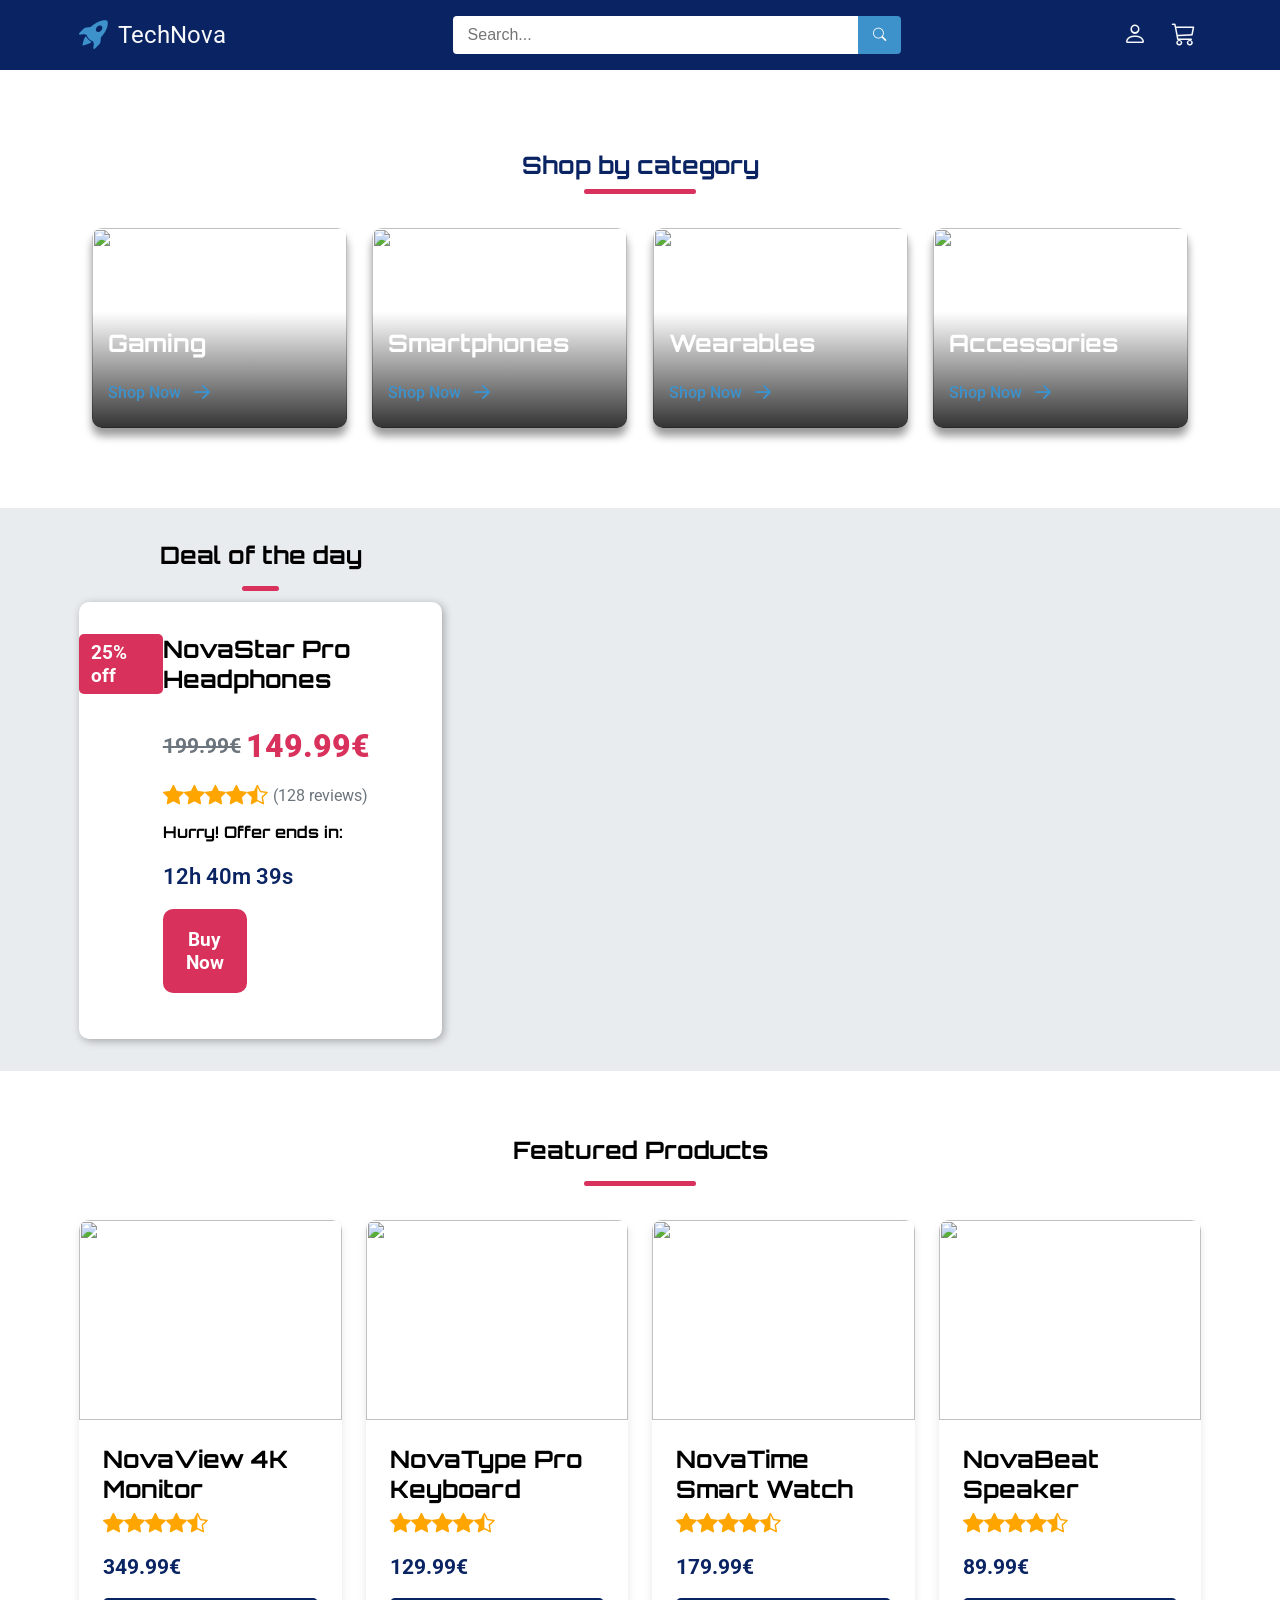
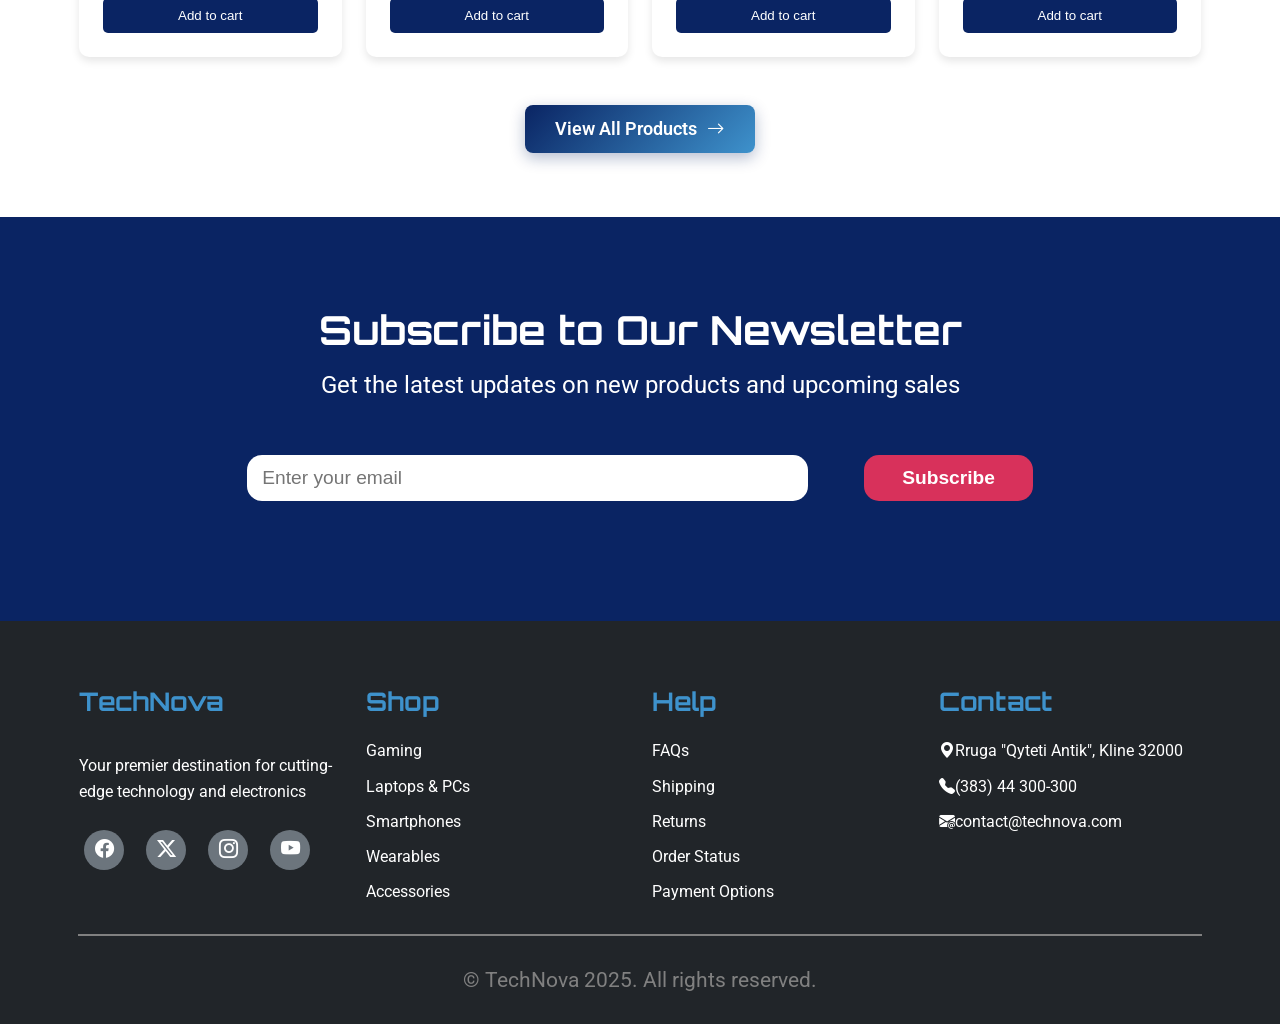
==== index.html @ 89b48792 "Login, signup and products page added" ====
<!DOCTYPE html>
<html lang="en">
<head>
    <meta charset="UTF-8">
    <meta name="viewport" content="width=device-width, initial-scale=1.0">
    <link rel="stylesheet" href="https://cdn.jsdelivr.net/npm/bootstrap-icons@1.13.1/font/bootstrap-icons.min.css">
    <link rel="preconnect" href="https://fonts.googleapis.com">
    <link rel="preconnect" href="https://fonts.gstatic.com" crossorigin>
    <link href="https://fonts.googleapis.com/css2?family=Roboto:ital,wght@0,100..900;1,100..900&display=swap" rel="stylesheet">
    <link href="https://fonts.googleapis.com/css2?family=Orbitron:wght@400..900&family=Roboto:ital,wght@0,100..900;1,100..900&display=swap" rel="stylesheet">
    <link rel="stylesheet" href="index.css">
    <link rel="stylesheet" href="responsive.css">
    <title>Tech Nova</title>
</head>
<body>
    <!--Nav Bar Code-->
        <div  class="navbar">
            <div class="container">
                <a href="index.html" class="logo">
                    <i class="bi bi-rocket-takeoff-fill"></i>
                    <span>TechNova</span>
                </a>
                <div class="searchbar">
                    <input type="search" name="search-bar" id="search" placeholder="Search...">
                    <button><i class="bi bi-search"></i></button>
                </div>
                <div class="btn1-2">
                    <a href="login.html"><i class="bi bi-person"></i></a>
                    <a href="checkout.html"><i class="bi bi-cart3"></i></a>
                </div>
            </div>
        </div>

    <!--Code for shopping categories-->
    <section id="shopping-categories" class="categories">
        <div class="container">
            <h1 class="scroll-fade-in">Shop by category</h1>
            <hr class="scroll-fade-in">
            <div class="cards">
                <div class="card scroll-fade-in">
                    <img src="https://cdn.autonomous.ai/production/ecm/250721/living-room-gaming-setup00001.webp" alt="">
                    <div class="card-info">
                        <h2>Gaming</h2>
                        <a href="#">
                            Shop Now
                            <i class="bi bi-arrow-right-short"></i>
                        </a>
                    </div>
                </div>
                    <div class="card scroll-fade-in">
                        <img src="https://platform.theverge.com/wp-content/uploads/sites/2/2025/09/257873_Phone_buying_guide__CVirginia3.jpg?quality=90&strip=all&crop=0,10.732984293194,100,78.534031413613" alt="">
                        <div class="card-info">
                            <h2>Smartphones</h2>
                            <a href="#">
                                Shop Now
                                <i class="bi bi-arrow-right-short"></i>
                            </a>
                        </div>
                </div>
                <div class="card scroll-fade-in">
                    <img src="https://cdn.mos.cms.futurecdn.net/FkGweMeB7hdPgaSFQdgsfj.jpg" alt="">
                    <div class="card-info">
                        <h2>Wearables</h2>
                        <a href="#">
                            Shop Now
                            <i class="bi bi-arrow-right-short"></i>
                        </a>
                    </div>
                </div>
                <div class="card scroll-fade-in">
                    <img src="https://akns-images.eonline.com/eol_images/Entire_Site/20231117/rs_1024x759-231217150828-Blue_Aura__11.jpg?fit=around%7C1024:759&output-quality=90&crop=1024:759;center,top" alt="">
                    <div class="card-info">          
                        <h2>Accessories</h2>
                        <a href="#">
                            Shop Now
                            <i class="bi bi-arrow-right-short"></i>
                        </a>
                    </div>
                </div>
            </div>
        </div>
    </section>

    <!--Deal of the day section-->
    <section id="DealOfTheDay" class="DealOfTheDay">
        <div class="container">
            <div class="deal-sec">
                <h1 class="scroll-fade-in">Deal of the day</h1>
                <hr class="scroll-fade-in">
                <div class="info-container scroll-scale">
                    <div class="image scroll-slide-left">
                        <img src="https://www.masterdynamic.com/cdn/shop/files/MG20W3-PDP_1350x1350_Hero_V1_94a2b05c-b2c7-40ce-8c38-782acb8311f0.png?v=1752702062&width=1350" alt="">
                        <span class="discount-tag">25% off</span>
                    </div>
                    <div class="text-holder scroll-slide-right">
                        <h1>NovaStar Pro Headphones</h1>
                        <div class="price">
                            <span class="original-price">199.99€</span>
                            <span class="discount-price">149.99€</span>
                        </div>
                        <div class="review">
                            <i class="bi bi-star-fill"></i>
                            <i class="bi bi-star-fill"></i>
                            <i class="bi bi-star-fill"></i>
                            <i class="bi bi-star-fill"></i>
                            <i class="bi bi-star-half"></i>
                            <span class="rating">(128 reviews)</span>
                        </div>
                        <div class="countdown">
                            <h4>Hurry! Offer ends in:</h4>
                            <div class="timer">
                                <span class="hours">12h</span>
                                <span class="minutes">40m</span>
                                <span class="seconds">39s</span>
                            </div>
                        </div>
                        <a href="#" class="btn">Buy Now</a>
                    </div>
                </div>
            </div>
        </div>
    </section>

    <!--Featured Products section-->
    <section id="FeaturedProductSection" class="featuredproductsection">
        <div class="container">
            <h1 class="section-title scroll-fade-in">Featured Products</h1>
            <hr class="scroll-fade-in">
            <div class="products">
                <!--Kodi per produktin 1-->
                <div class="product scroll-fade-in">
                    <div class="product-image">
                        <img src="https://www.lg.com/content/dam/channel/wcms/in/monitors/ultrafine/lg-com-pdp-kit_27us500_ultrafine_2024/gallery/27US500-W-dz.jpg/jcr:content/renditions/thum-1600x1062.jpeg"  alt="">
                        <div class="action-buttons">
                            <button class="wishlist">
                                <i class="bi bi-heart"></i>
                            </button>
                            <button class="view">
                                <i class="bi bi-eye"></i>   
                            </button>
                        </div>
                    </div>
                    <div class="product-info">
                        <h4>NovaView 4K Monitor</h4>
                        <div class="review">
                            <i class="bi bi-star-fill"></i>
                            <i class="bi bi-star-fill"></i>
                            <i class="bi bi-star-fill"></i>
                            <i class="bi bi-star-fill"></i>
                            <i class="bi bi-star-half"></i>
                        </div>
                        <span class="price">349.99€</span>
                        <button class="addtocart-btn">Add to cart</button>
                    </div>
                </div>

                <!--Kodi per produktin 2-->
                <div class="product scroll-fade-in">
                    <div class="product-image">
                        <img src="https://m.media-amazon.com/images/I/71ZRus2YNcL._AC_UF894,1000_QL80_.jpg" alt="">
                        <div class="action-buttons">
                            <button class="wishlist">
                                <i class="bi bi-heart"></i>
                            </button>
                            <button class="view">
                                <i class="bi bi-eye"></i>   
                            </button>
                        </div>
                    </div>
                    <div class="product-info">
                        <h4>NovaType Pro Keyboard</h4>
                        <div class="review">
                            <i class="bi bi-star-fill"></i>
                            <i class="bi bi-star-fill"></i>
                            <i class="bi bi-star-fill"></i>
                            <i class="bi bi-star-fill"></i>
                            <i class="bi bi-star-half"></i>
                        </div>
                        <span class="price">129.99€</span>
                        <button class="addtocart-btn">Add to cart</button>
                    </div>
                </div>
                <!--Kodi per produktin 3-->
                <div class="product scroll-fade-in">
                    <div class="product-image">
                        <img src="https://i5.walmartimages.com/seo/Garmin-Instinct-Solar-Smart-Watch-Graphite_d1db862b-d20d-4801-9194-a26abe871200.90b1de2938b1a783c3b9944783a9d631.png"  alt="">
                        <div class="action-buttons">
                            <button class="wishlist">
                                <i class="bi bi-heart"></i>
                            </button>
                            <button class="view">
                                <i class="bi bi-eye"></i>   
                            </button>
                        </div>
                    </div>
                    <div class="product-info">
                        <h4>NovaTime Smart Watch</h4>
                        <div class="review">
                            <i class="bi bi-star-fill"></i>
                            <i class="bi bi-star-fill"></i>
                            <i class="bi bi-star-fill"></i>
                            <i class="bi bi-star-fill"></i>
                            <i class="bi bi-star-half"></i>
                        </div>
                        <span class="price">179.99€</span>
                        <button class="addtocart-btn">Add to cart</button>
                    </div>
                </div>
                <!--Kodi per produktin 4-->
                <div class="product scroll-fade-in">
                    <div class="product-image">
                        <img src="https://images.thdstatic.com/productImages/4bc0b0b7-3a6e-44c7-b3d4-0033561c522d/svn/black-ilive-portable-audio-video-isb20b-64_600.jpg" alt="">
                        <div class="action-buttons">
                            <button class="wishlist">
                                <i class="bi bi-heart"></i>
                            </button>
                            <button class="view">
                                <i class="bi bi-eye"></i>   
                            </button>
                        </div>
                    </div>    
                    <div class="product-info">
                    <h4>NovaBeat Speaker</h4>
                        <div class="review">
                            <i class="bi bi-star-fill"></i>
                            <i class="bi bi-star-fill"></i>
                            <i class="bi bi-star-fill"></i>
                            <i class="bi bi-star-fill"></i>
                            <i class="bi bi-star-half"></i>
                        </div>
                        <span class="price">89.99€</span>
                        <button class="addtocart-btn">Add to cart</button>
                    </div>
                </div>
            </div>
            <div class="view-all-products">
                <a href="products.html" class="view-all-btn">
                    View All Products
                    <i class="bi bi-arrow-right"></i>
                </a>
            </div>
        </div>
    </section>

    <!--Newsletter section-->
    <section id="newsletter" class="newsletter">
        <div class="container">
            <div class="newsletter-content scroll-fade-in">
                <h2>Subscribe to Our Newsletter</h2>
                <p>
                    Get the latest updates on new products and upcoming sales
                </p>
                <form>
                    <input type="email" id="email"  class="email" placeholder="Enter your email">
                    <button class="btn" type="submit">
                        Subscribe
                    </button>
                </form>
            </div>
        </div>
    </section>

    <!--Footer section-->
    <section id="footer" class="footer">
        <div class="container">
            <div class="footer-content">
                    <div class="footer-column">
                        <h4 class="list-title">TechNova</h4>
                        <p>Your premier destination for cutting-edge technology and electronics</p>
                        <div class="icons">
                            <ul>
                                <li><a href="#"><i class="bi bi-facebook"></i></a></li>
                                <li><a href="#"><i class="bi bi-twitter-x"></i></a></li>
                                <li><a href="#"><i class="bi bi-instagram"></i></a></li>
                                <li><a href="#"><i class="bi bi-youtube"></i></a></li>
                            </ul>
                        </div>
                    </div>
                    <div class="footer-column">
                        <h4 class="list-title">Shop</h4>
                        <ul>
                            <li><a href="#">Gaming</a></li>
                            <li><a href="#">Laptops & PCs</a></li>
                            <li><a href="#">Smartphones</a></li>
                            <li><a href="#">Wearables</a></li>
                            <li><a href="#">Accessories</a></li>
                        </ul>
                    </div>
                    <div class="footer-column">
                        <h4 class="list-title">Help</h4>
                        <ul>
                            <li><a href="#">FAQs</a></li>
                            <li><a href="#">Shipping</a></li>
                            <li><a href="#">Returns</a></li>
                            <li><a href="#">Order Status</a></li>
                            <li><a href="#">Payment Options</a></li>
                        </ul>
                    </div>
                    <div class="footer-column">
                        <h4 class="list-title">Contact</h4>
                        <ul>
                            <li><i class="bi bi-geo-alt-fill"></i>Rruga "Qyteti Antik", Kline 32000</li>
                            <li><i class="bi bi-telephone-fill"></i>(383) 44 300-300</li>
                            <li><i class="bi bi-envelope-at-fill"></i>contact@technova.com</li>
                        </ul>
                    </div>
                </div>
            </div>
            <div class="footer-bottom">
                <div class="copyright">
                    &copy; TechNova 2025. All rights reserved.
                </div>
            </div>

    </section>
    <script>
        // Intersection Observer for scroll animations
        const observerOptions = {
            threshold: 0.1,
            rootMargin: '0px 0px -50px 0px'
        };

        const observer = new IntersectionObserver((entries) => {
            entries.forEach(entry => {
                if (entry.isIntersecting) {
                    entry.target.classList.add('visible');
                    // Unobserve after animation to improve performance
                    observer.unobserve(entry.target);
                }
            });
        }, observerOptions);

        // Observe all elements with scroll animation classes
        document.addEventListener('DOMContentLoaded', () => {
            const animatedElements = document.querySelectorAll(
                '.scroll-fade-in, .scroll-slide-left, .scroll-slide-right, .scroll-scale'
            );
            animatedElements.forEach(el => observer.observe(el));
        });
    </script>
</body>
</html>
---- index.css ----
:root{
    --primary-color:#0A2463;
    --secondary-color:#3E92CC;
    --light: #f8f9fa;
    --accent: #D8315B;
    --dark: #212529;
    --grey: #6C757D;
    --light-gray: #E9ECEF;
}

*{
    margin: 0px;
    padding: 0px;
    box-sizing: border-box;
}

body{
    font-family: 'Roboto', sans-serif;
}

a{
    text-decoration: none;
}

h1, h2, h3, h4, h5, h6{
    font-family: 'Orbitron', sans-serif;
    font-weight: 700;
    margin-bottom: 1rem;
}

.container{
    display: flex;
    width: 90%;
    max-width: 1200px;
    padding: 0 15px;
    margin: 0 auto;
}

.navbar{
    position: sticky;
    top: 0;
    z-index: 1000;
    flex-direction: row;
    padding: 1rem 0;
    background-color: var(--primary-color);
    color: var(--light);
}

.navbar .container{
    display: flex;
    justify-content: space-between;
    align-items: center;
}

/* Navbar without searchbar (for login/signup pages) */
.navbar .container:not(:has(.searchbar)),
.login-page .navbar .container {
    justify-content: space-between;
}

.navbar .logo{
    display: flex;
    flex-direction: row;
    align-items: center;
    margin-right: 10px;
    font-size: 1.5rem;
    text-decoration: none;
    color: inherit;
}

.navbar .logo:hover {
    opacity: 0.9;
}

.logo i{
    color: var(--secondary-color);
    font-size: 1.8rem;
    margin-right: 10px;
}


.searchbar{
    display: flex;
    width: 40%;
}

.searchbar input{
    width: 100%;
    padding: 10px 15px;
    border: none;
    border-radius: 4px 0 0 4px;
    font-size: 1rem;
}

.searchbar button{
    background-color: var(--secondary-color);
    color: white;
    border: none;
    border-radius: 0px 4px 4px 0px;
    padding: 0 15px;
    cursor: pointer;
}

.btn1-2{
    display: flex;
    align-items: center;
    gap: 15px;
}

.btn1-2 i{
    font-size: 1.5rem;
    padding: 5px;
    cursor: pointer;
    font-weight: 500;
    transition: color 0.5s ease;
}

.btn1-2 a {
    display: inline-flex;
    color: inherit;
    text-decoration: none;
}

.btn1-2 i:hover{
    color: var(--secondary-color);
}

.btn1-2 a:hover i {
    color: var(--secondary-color);
}

/*Shop by category section code*/

.categories{
    background-color: white;
    padding: 5rem 0;
}

.categories .container{
    display: flex;
    flex-direction: column;
    align-items: center;
}

.categories h1{
    color: var(--primary-color);
    margin-bottom: 0.8%;
}

hr{
    width: 10%;
    text-align: center;
    height: 5px;
    background-color: var(--accent);
    border: none;
    border-radius: 5px;
    margin-bottom: 3%;
}

.cards{
    display: flex;
    flex-direction: row;
    width: 100%;
    justify-content: space-around;
}

.cards .card{
    position: relative;
    display: flex;
    flex-direction: column;
    width: 25%;
    border-radius: 10px;
    overflow: hidden;
    box-shadow: 0px 8px 8px 0px rgba(0,0,0,0.4);
    margin: 0 0.8rem;
}

.card img{
    width: 100%;
    height: 200px;
    object-fit: cover;
    display: block;
}

.card-info{
    position: absolute;
    bottom: 0;
    left: 0;
    right: 0;
    color: white;
    padding: 1rem;
    background: linear-gradient(to top, rgba(0,0,0, 0.8), transparent);
}

.card-info a {
    color: var(--secondary-color);
    font-weight: 500;
    display: flex;
    align-items: center;
}

.card-info a i{
    margin-left: 5px;
    font-size: 2rem;
    transition: transform 0.3s ease;
}

.card:hover{
    transform: translateY(-5px);
    transition:  0.3s ease;
}

.card:hover .card-info a i{
    transform: translateX(5px);
}

/* Deal of the day section */

.DealOfTheDay{
    background-color: var(--light-gray);
    padding: 2rem 0;
}

.deal-sec{
    display: flex;
    flex-direction: column;
    align-items: center;
}

.info-container{
    display: flex;
    background-color: white;
    width: 100%;
    justify-content: space-around;
    padding: 2rem 0;
    border-radius: 10px;
    box-shadow: 2px 2px 8px 0px rgba(0,0,0,0.3);
}

.info-container .image{
    position: relative;
    width: 30%;
}

.info-container .image img{
    width: 100%;
}

.discount-tag{
    position: absolute;
    top: 0;
    right: 0;
    background-color: var(--accent);
    color: white;
    padding: 7px 12px;
    font-weight: bolder;
    font-size: 1.2rem;
    border-radius: 5px;
}

.text-holder{
    display: flex;
    flex-direction: column;
    justify-content: center;
}

.text-holder h1{
    margin: 0 0 5% 0;
}

.review{
    display: flex;
    flex-direction: row;
    align-items: center;
    margin:  0;
}

.review i{
    color: orange;
    font-size: 1.3rem;
}

.rating{
    color: var(--grey);
    margin: 0 2%;
}

.price{
    display: flex;
    flex-direction: row;
    align-items: center;
}

.original-price{
    text-decoration: line-through;
    font-size: 1.3rem;
    color: var(--grey);
    margin: 0;
}

.discount-price{
    color: var(--accent);
    font-size: 2rem;
    font-weight: bolder;
    margin: 0 2%;
}

.countdown{
    display: flex;
    flex-direction: column;
    margin: 5% 0 0% 0;
}

.timer{
    font-size: 1.4rem;
    font-weight: 600;
    color: var(--primary-color);
    margin: 2% 0;
}

.btn{
    background-color: var(--accent);
    color: white;
    width: 30%;
    font-weight: bold;
    text-align: center;
    padding: 1.2rem ;
    border-radius: 10px;
    font-size: 1.2rem;
    margin: 5% 0;
}

/*Featured product section*/

.featuredproductsection{
    /*background-color: var(--light);*/
    padding: 4rem 0;
}

.featuredproductsection .container{
    display: flex;
    flex-direction: column;
    align-items: center;
}

.products{
    display: grid;
    grid-template-columns: repeat(4, 1fr);
    gap: 1.5rem;
}

.product{
    align-items: center;
    background-color: white;
    border-radius: 10px;
    overflow: hidden;
    box-shadow: 0px 4px 8px rgba(0,0,0,0.1);
    transition: transform 0.3s ease, box-shadow 0.3s ease;
}

.product:hover{
    transform: translateY(-5px);
    box-shadow: 0px 8px 16px rgba(0,0,0,0.15);
}

.product-image{
    position: relative;
    overflow: hidden;
    height: 200px;
}

.product-image img{
    width: 100%;
    height: 100%;
    object-fit: contain;
    transition: transform 0.5s ease;
}

.product:hover .product-image img{
    transform: scale(1.05);
}

.action-buttons{
    position: absolute;
    top: 10px;
    right: 10px;
    display: flex;
    flex-direction: column;
    gap: 10px;
    opacity: 0;
    transition: transform 0.3s ease;
}

.product:hover .action-buttons{
    opacity: 1;
}

.wishlist, .view{
    background-color: white;
    width: 36px;
    height: 36px;
    color: var(--primary-color);
    border: none;
    border-radius: 50%;
    cursor: pointer;
    display: flex;
    align-items: center;
    justify-content: center;
    box-shadow: 0px 2px 5px rgba(0,0,0,0.2);
    transition: all 0.3s ease;
}

.wishlist:hover{
    background-color: var(--accent);
    color: white;
}

.view:hover{
    background-color: var(--secondary-color);
    color: white;
}

.product-info{
    padding: 1.5rem;
}

.product-info h4{
    font-size: 1.5rem;
    margin-bottom: 0.5rem;
}

.price{
    font-size: 1.3rem;
    color: var(--primary-color);
    font-weight: bold;
    margin: 1.2rem 0;
}

.addtocart-btn{
    background-color: var(--primary-color);
    width: 100%;
    padding: 10px;
    color: white;
    border: none;
    border-radius: 5px;
    cursor: pointer;
    transition: background-color 0.3s ease;
}

.addtocart-btn:hover {
    background-color: var(--secondary-color);
}

.view-all-products {
    text-align: center;
    margin-top: 3rem;
}

.view-all-btn {
    display: inline-flex;
    align-items: center;
    gap: 10px;
    padding: 14px 30px;
    background: linear-gradient(135deg, var(--primary-color), var(--secondary-color));
    color: white;
    border-radius: 8px;
    font-size: 1.1rem;
    font-weight: 600;
    text-decoration: none;
    transition: all 0.3s ease;
    box-shadow: 0px 5px 15px rgba(10, 36, 99, 0.3);
}

.view-all-btn:hover {
    transform: translateY(-2px);
    box-shadow: 0px 8px 20px rgba(10, 36, 99, 0.4);
}

.view-all-btn i {
    transition: transform 0.3s ease;
}

.view-all-btn:hover i {
    transform: translateX(5px);
}

/* Newsletter section code */

.newsletter{
    display: flex;
    padding: 4rem 0;
    background-color: var(--primary-color);
    justify-content: center;
}

.newsletter-content{
    margin-top: 1.5rem;
    display: flex;
    flex-direction: column;
    width: 100%;
    align-items: center;
}

.newsletter-content h2{
    color: white;
    font-size: 2.5rem;
    font-weight: bolder;
}

.newsletter-content p{
    color: white;
    font-size: 1.5rem;
}

form{
    display: flex;
    flex-direction: row;
    width: 100%;
    justify-content: center;
    align-items: center;
}

.newsletter input{
    width: 50%;
    padding: 12px 15px;
    border: none;
    margin: 0;
    border-radius: 15px;
    font-size: 1.2rem;
}

.newsletter .btn{
    width: 15%;
    padding: 12px 15px;
    border-radius: 15px;
    font-size: 1.2rem;
    margin-left: 5%;
    border: none;
}

/* Footer section code */

#footer{
    background-color: var(--dark);
    padding: 4rem 0 0 0;
    color: white;
}


.footer-content{
    display: grid;
    grid-template-columns: repeat(4, 1fr);
    gap: 1.5rem;
}

.footer-column{
    display: flex;
    flex-direction: column;
}

.footer-column h4{
    color: var(--secondary-color);
    font-size: 1.6rem;
    font-weight: bold;
}

.footer-column p{
    line-height: 1.6rem;
    padding: 20px 0;
}

.icons ul{
    display: flex;
    flex-direction: row;
    width: 90%;
    justify-content: space-between;
}

.icons ul li{
    display: flex;
    list-style: none;
    margin: 5px;
    width: 40px;
    height: 40px;
    background-color: var(--grey);
    border-radius: 50%;
    align-items: center;
    justify-content: center;
}

.icons ul li  a {
    display: flex;
    color: white;
    font-size: 1.2rem;
    text-align: center;
}

.icons ul li:hover{
    background-color: #3E92CC;
}

.footer-content ul li{
    list-style: none;
    line-height: 2.2rem;
}

.footer-content a{
    color: white;
}

.footer-bottom{
    display: flex;
    flex-direction: row;
    align-items: center;
    justify-content: center;
    text-align: center;
    padding: 0 1rem;
}

.copyright{
    width: 90%;
    margin-top: 2%;
    padding: 2rem;
    font-size: 1.3rem;
    border-top: 2px solid grey; 
    color: grey;
    
}


/* Scroll Animation Classes */

.scroll-fade-in {
    opacity: 0;
    transform: translateY(30px);
    transition: opacity 0.8s ease, transform 0.8s ease;
}

.scroll-fade-in.visible {
    opacity: 1;
    transform: translateY(0);
}

.scroll-slide-left {
    opacity: 0;
    transform: translateX(-50px);
    transition: opacity 0.8s ease, transform 0.8s ease;
}

.scroll-slide-left.visible {
    opacity: 1;
    transform: translateX(0);
}

.scroll-slide-right {
    opacity: 0;
    transform: translateX(50px);
    transition: opacity 0.8s ease, transform 0.8s ease;
}

.scroll-slide-right.visible {
    opacity: 1;
    transform: translateX(0);
}

.scroll-scale {
    opacity: 0;
    transform: scale(0.9);
    transition: opacity 0.8s ease, transform 0.8s ease;
}

.scroll-scale.visible {
    opacity: 1;
    transform: scale(1);
}

/* Stagger delay for cards */
.card:nth-child(1) { transition-delay: 0.1s; }
.card:nth-child(2) { transition-delay: 0.2s; }
.card:nth-child(3) { transition-delay: 0.3s; }
.card:nth-child(4) { transition-delay: 0.4s; }

/* Stagger delay for products */
.product:nth-child(1) { transition-delay: 0.1s; }
.product:nth-child(2) { transition-delay: 0.2s; }
.product:nth-child(3) { transition-delay: 0.3s; }
.product:nth-child(4) { transition-delay: 0.4s; }
.product:nth-child(5) { transition-delay: 0.5s; }
.product:nth-child(6) { transition-delay: 0.6s; }
.product:nth-child(7) { transition-delay: 0.7s; }
.product:nth-child(8) { transition-delay: 0.8s; }
.product:nth-child(9) { transition-delay: 0.9s; }
.product:nth-child(10) { transition-delay: 1s; }
.product:nth-child(11) { transition-delay: 1.1s; }
.product:nth-child(12) { transition-delay: 1.2s; }

/* Products Page Header */
.products-page-header {
    background: linear-gradient(135deg, var(--primary-color), var(--secondary-color));
    color: white;
    padding: 4rem 0;
    text-align: center;
}

.products-page-header h1 {
    color: white;
    font-size: 2.5rem;
    margin-bottom: 1rem;
}

.products-page-header p {
    font-size: 1.2rem;
    color: rgba(255, 255, 255, 0.9);
    margin-bottom: 1.5rem;
}

.products-page-header hr {
    width: 80px;
    height: 4px;
    background-color: var(--accent);
    border: none;
    border-radius: 5px;
    margin: 0 auto;
}

/* Login Page CSS code */

.login-section {
    min-height: calc(100vh - 80px);
    display: flex;
    align-items: center;
    justify-content: center;
    background: linear-gradient(135deg, var(--light-gray) 0%, #ffffff 100%);
    padding: 3rem 1rem;
    margin-top: 0;
}

.login-container {
    width: 100%;
    max-width: 500px;
    position: relative;
}

.login-card {
    background: white;
    border-radius: 15px;
    box-shadow: 0px 10px 30px rgba(0, 0, 0, 0.1);
    padding: 2.5rem;
    animation: fadeInUp 0.6s ease;
    width: 100%;
    box-sizing: border-box;
    display: block;
}

@keyframes fadeInUp {
    from {
        opacity: 0;
        transform: translateY(20px);
    }
    to {
        opacity: 1;
        transform: translateY(0);
    }
}

.login-header {
    text-align: center;
    margin-bottom: 2rem;
}

.login-icon {
    width: 80px;
    height: 80px;
    margin: 0 auto 1.5rem;
    background: linear-gradient(135deg, var(--primary-color), var(--secondary-color));
    border-radius: 50%;
    display: flex;
    align-items: center;
    justify-content: center;
    box-shadow: 0px 5px 15px rgba(10, 36, 99, 0.3);
}

.login-icon i {
    font-size: 2.5rem;
    color: white;
}

.login-header h1 {
    color: var(--primary-color);
    font-size: 2rem;
    margin-bottom: 0.5rem;
}

.login-header p {
    color: var(--grey);
    font-size: 1rem;
}

.login-form {
    width: 100%;
    display: flex;
    flex-direction: column;
}

.form-group {
    margin-bottom: 1.5rem;
    width: 100%;
    display: flex;
    flex-direction: column;
}

.form-group label {
    display: flex;
    align-items: center;
    gap: 8px;
    color: var(--dark);
    font-weight: 500;
    margin-bottom: 0.5rem;
    font-size: 0.95rem;
}

.form-group label i {
    color: var(--secondary-color);
    font-size: 1.1rem;
}

.form-group input {
    width: 100%;
    padding: 12px 15px;
    border: 2px solid var(--light-gray);
    border-radius: 8px;
    font-size: 1rem;
    font-family: 'Roboto', sans-serif;
    transition: all 0.3s ease;
    background-color: var(--light);
    box-sizing: border-box;
    display: block;
}

.form-group input:focus {
    outline: none;
    border-color: var(--secondary-color);
    background-color: white;
    box-shadow: 0 0 0 3px rgba(62, 146, 204, 0.1);
}

.password-input-wrapper {
    position: relative;
    width: 100%;
    display: block;
}

.password-toggle {
    position: absolute;
    right: 15px;
    top: 50%;
    transform: translateY(-50%);
    background: none;
    border: none;
    color: var(--grey);
    cursor: pointer;
    font-size: 1.2rem;
    padding: 5px;
    transition: color 0.3s ease;
}

.password-toggle:hover {
    color: var(--secondary-color);
}

.form-options {
    display: flex;
    justify-content: space-between;
    align-items: center;
    margin-bottom: 1.5rem;
    flex-wrap: wrap;
    gap: 10px;
    width: 100%;
}

.remember-me {
    display: flex;
    align-items: center;
    gap: 8px;
    cursor: pointer;
    color: var(--dark);
    font-size: 0.9rem;
    white-space: nowrap;
}

.remember-me input[type="checkbox"] {
    width: 18px;
    height: 18px;
    cursor: pointer;
    accent-color: var(--secondary-color);
}

.forgot-password {
    color: var(--secondary-color);
    font-size: 0.9rem;
    transition: color 0.3s ease;
}

.forgot-password:hover {
    color: var(--accent);
}

.login-btn {
    width: 100%;
    padding: 14px;
    background: linear-gradient(135deg, var(--primary-color), var(--secondary-color));
    color: white;
    border: none;
    border-radius: 8px;
    font-size: 1.1rem;
    font-weight: 600;
    cursor: pointer;
    display: flex;
    align-items: center;
    justify-content: center;
    gap: 10px;
    transition: all 0.3s ease;
    font-family: 'Roboto', sans-serif;
    box-shadow: 0px 5px 15px rgba(10, 36, 99, 0.3);
    box-sizing: border-box;
    margin: 0;
}

.login-btn:hover {
    transform: translateY(-2px);
    box-shadow: 0px 8px 20px rgba(10, 36, 99, 0.4);
}

.login-btn:active {
    transform: translateY(0);
}

.login-btn i {
    font-size: 1.2rem;
    transition: transform 0.3s ease;
}

.login-btn:hover i {
    transform: translateX(5px);
}

.divider {
    display: flex;
    align-items: center;
    text-align: center;
    margin: 2rem 0;
    color: var(--grey);
    width: 100%;
}

.divider::before,
.divider::after {
    content: '';
    flex: 1;
    border-bottom: 1px solid var(--light-gray);
}

.divider span {
    padding: 0 15px;
    font-size: 0.9rem;
}

.social-login {
    display: flex;
    flex-direction: column;
    gap: 12px;
    margin-bottom: 1.5rem;
    width: 100%;
}

.social-btn {
    width: 100%;
    padding: 12px;
    border: 2px solid var(--light-gray);
    border-radius: 8px;
    background: white;
    font-size: 1rem;
    cursor: pointer;
    display: flex;
    align-items: center;
    justify-content: center;
    gap: 10px;
    transition: all 0.3s ease;
    font-family: 'Roboto', sans-serif;
    font-weight: 500;
    box-sizing: border-box;
}

.social-btn:hover {
    border-color: var(--secondary-color);
    transform: translateY(-2px);
    box-shadow: 0px 5px 10px rgba(0, 0, 0, 0.1);
}

.google-btn {
    color: #4285F4;
}

.google-btn:hover {
    background-color: #f8f9ff;
}

.facebook-btn {
    color: #1877F2;
}

.facebook-btn:hover {
    background-color: #f0f4ff;
}

.social-btn i {
    font-size: 1.3rem;
}

.signup-link {
    text-align: center;
    margin-top: 1.5rem;
    width: 100%;
}

.signup-link p {
    color: var(--grey);
    font-size: 0.95rem;
}

.signup-link a {
    color: var(--secondary-color);
    font-weight: 600;
    transition: color 0.3s ease;
}

.signup-link a:hover {
    color: var(--accent);
}

.login-back-link {
    text-align: center;
    margin-top: 2rem;
}

.login-back-link a {
    display: inline-flex;
    align-items: center;
    gap: 8px;
    color: var(--primary-color);
    font-weight: 500;
    transition: all 0.3s ease;
}

.login-back-link a:hover {
    color: var(--secondary-color);
    transform: translateX(-5px);
}

.login-back-link a i {
    font-size: 1.1rem;
}

/* Signup Page Specific Styles */
.signup-options {
    justify-content: flex-start !important;
}

.terms-link {
    color: var(--secondary-color);
    text-decoration: underline;
    transition: color 0.3s ease;
}

.terms-link:hover {
    color: var(--accent);
}

.remember-me span {
    line-height: 1.4;
}

.remember-me a {
    color: inherit;
}
---- responsive.css ----
/* ========================================
   RESPONSIVE STYLES
   Mobile First Approach
   ======================================== */

/* Tablet Styles (768px - 1024px) */
@media screen and (max-width: 1024px) {
    .container {
        width: 95%;
        padding: 0 10px;
    }

    /* Navbar Tablet */
    .navbar .logo {
        font-size: 1.3rem;
    }

    .logo i {
        font-size: 1.5rem;
    }

    .searchbar {
        width: 35%;
    }

    .searchbar input {
        padding: 8px 12px;
        font-size: 0.9rem;
    }

    /* Categories Tablet */
    .cards {
        flex-wrap: wrap;
        gap: 1rem;
    }

    .cards .card {
        width: 48%;
        margin: 0.5rem 0;
    }

    /* Products Grid Tablet */
    .products {
        grid-template-columns: repeat(2, 1fr);
        gap: 1.2rem;
    }

    /* Deal of the day Tablet */
    .info-container {
        padding: 1.5rem;
    }

    .info-container .image {
        width: 35%;
    }

    .text-holder h1 {
        font-size: 1.5rem;
    }

    .discount-price {
        font-size: 1.6rem;
    }

    .timer {
        font-size: 1.2rem;
    }

    /* Newsletter Tablet */
    .newsletter-content h2 {
        font-size: 2rem;
    }

    .newsletter-content p {
        font-size: 1.2rem;
    }

    .newsletter input {
        width: 45%;
    }

    .newsletter .btn {
        width: 18%;
    }

    /* Footer Tablet */
    .footer-content {
        grid-template-columns: repeat(2, 1fr);
        gap: 2rem;
    }

    /* Products Page Header Tablet */
    .products-page-header {
        padding: 3.5rem 0;
    }

    .products-page-header h1 {
        font-size: 2.2rem;
    }
}

/* Mobile Styles (up to 768px) */
@media screen and (max-width: 768px) {
    .container {
        width: 100%;
        padding: 0 15px;
    }

    /* Navbar Mobile */
    .navbar {
        padding: 0.8rem 0;
    }

    .navbar .container {
        flex-wrap: wrap;
        gap: 10px;
    }

    /* Navbar with searchbar */
    .navbar .container:has(.searchbar) {
        flex-wrap: wrap;
    }

    .navbar .container:has(.searchbar) .logo {
        font-size: 1.2rem;
        width: 100%;
        margin-bottom: 10px;
        justify-content: center;
        order: 1;
    }

    /* Navbar without searchbar (login/signup pages) */
    .navbar .container:not(:has(.searchbar)),
    .login-page .navbar .container {
        flex-wrap: nowrap;
        justify-content: space-between;
    }

    .navbar .container:not(:has(.searchbar)) .logo,
    .login-page .navbar .container .logo {
        font-size: 1.2rem;
        width: auto;
        margin-bottom: 0;
        order: 0;
    }

    .navbar .logo {
        font-size: 1.2rem;
    }


    .logo i {
        font-size: 1.4rem;
    }

    .btn1-2 {
        order: 2;
        gap: 15px;
    }

    .searchbar {
        width: 100%;
        order: 3;
        margin: 0 auto;
    }

    .searchbar input {
        padding: 8px 10px;
        font-size: 0.9rem;
    }

    .searchbar button {
        padding: 0 12px;
    }

    .btn1-2 i {
        font-size: 1.3rem;
    }

    /* Categories Mobile */
    .categories {
        padding: 3rem 0;
    }

    .categories h1 {
        font-size: 1.5rem;
        text-align: center;
    }

    hr {
        width: 20%;
        margin-bottom: 2rem;
    }

    .cards {
        flex-direction: column;
        align-items: center;
        width: 100%;
    }

    .cards .card {
        width: 100%;
        max-width: 400px;
        margin: 0.8rem 0;
    }

    .card img {
        height: 180px;
    }

    .card-info {
        padding: 0.8rem;
    }

    .card-info h2 {
        font-size: 1.3rem;
    }

    /* Deal of the day Mobile */
    .DealOfTheDay {
        padding: 2rem 0;
    }

    .deal-sec h1 {
        font-size: 1.5rem;
        text-align: center;
    }

    .info-container {
        flex-direction: column;
        padding: 1.5rem;
        gap: 1.5rem;
    }

    .info-container .image {
        width: 100%;
        max-width: 300px;
        margin: 0 auto;
    }

    .info-container .image img {
        width: 100%;
    }

    .discount-tag {
        font-size: 1rem;
        padding: 5px 10px;
    }

    .text-holder {
        width: 100%;
        text-align: center;
        align-items: center;
    }

    .text-holder h1 {
        font-size: 1.4rem;
        margin-bottom: 1rem;
    }

    .price {
        justify-content: center;
        margin: 1rem 0;
    }

    .original-price {
        font-size: 1.1rem;
    }

    .discount-price {
        font-size: 1.5rem;
    }

    .review {
        justify-content: center;
        margin: 1rem 0;
    }

    .review i {
        font-size: 1.1rem;
    }

    .rating {
        font-size: 0.9rem;
    }

    .countdown {
        align-items: center;
        margin: 1.5rem 0;
    }

    .countdown h4 {
        font-size: 1rem;
        text-align: center;
    }

    .timer {
        font-size: 1.1rem;
        text-align: center;
    }

    .btn {
        width: 100%;
        max-width: 300px;
        padding: 1rem;
        font-size: 1.1rem;
        margin: 1rem auto;
    }

    /* Featured Products Mobile */
    .featuredproductsection {
        padding: 3rem 0;
    }

    .section-title {
        font-size: 1.5rem;
        text-align: center;
    }

    .products {
        grid-template-columns: 1fr;
        gap: 1.5rem;
        width: 100%;
    }

    .product {
        max-width: 400px;
        margin: 0 auto;
    }

    .product-image {
        height: 220px;
    }

    .product-info {
        padding: 1.2rem;
    }

    .product-info h4 {
        font-size: 1.3rem;
    }

    .price {
        font-size: 1.2rem;
    }

    .addtocart-btn {
        padding: 12px;
        font-size: 1rem;
    }

    .view-all-products {
        margin-top: 2rem;
    }

    .view-all-btn {
        padding: 12px 25px;
        font-size: 1rem;
    }

    /* Newsletter Mobile */
    .newsletter {
        padding: 3rem 0;
    }

    .newsletter-content {
        margin-top: 0;
        padding: 0 10px;
    }

    .newsletter-content h2 {
        font-size: 1.5rem;
        text-align: center;
        margin-bottom: 1rem;
    }

    .newsletter-content p {
        font-size: 1rem;
        text-align: center;
        margin-bottom: 1.5rem;
        padding: 0 10px;
    }

    form {
        flex-direction: column;
        width: 100%;
        gap: 1rem;
    }

    .newsletter input {
        width: 100%;
        max-width: 400px;
        padding: 12px 15px;
        font-size: 1rem;
    }

    .newsletter .btn {
        width: 100%;
        max-width: 400px;
        padding: 12px 15px;
        font-size: 1rem;
        margin-left: 0;
    }

    /* Footer Mobile */
    #footer {
        padding: 3rem 0 0 0;
    }

    .footer-content {
        grid-template-columns: 1fr;
        gap: 2rem;
        text-align: center;
    }

    .footer-column {
        align-items: center;
    }

    .footer-column h4 {
        font-size: 1.4rem;
        margin-bottom: 1rem;
    }

    .footer-column p {
        text-align: center;
        padding: 10px 0;
    }

    .icons ul {
        justify-content: center;
        width: 100%;
        max-width: 250px;
        margin: 0 auto;
    }

    .footer-content ul li {
        text-align: center;
        line-height: 1.8rem;
    }

    .footer-bottom {
        flex-direction: column;
    }

    .copyright {
        width: 100%;
        font-size: 1rem;
        padding: 1.5rem;
        text-align: center;
    }
}

/* Small Mobile Styles (up to 480px) */
@media screen and (max-width: 480px) {
    /* Navbar Small Mobile */
    .navbar .logo {
        font-size: 1.1rem;
        order: 1;
    }

    .logo i {
        font-size: 1.2rem;
        margin-right: 5px;
    }

    .btn1-2 {
        width: 100%;
        justify-content: center;
        order: 2;
    }

    .searchbar {
        width: 100%;
        order: 3;
    }

    /* Categories Small Mobile */
    .categories h1 {
        font-size: 1.3rem;
    }

    .card-info h2 {
        font-size: 1.2rem;
    }

    .card-info a {
        font-size: 0.9rem;
    }

    /* Deal of the day Small Mobile */
    .deal-sec h1 {
        font-size: 1.3rem;
    }

    .text-holder h1 {
        font-size: 1.2rem;
    }

    .discount-price {
        font-size: 1.3rem;
    }

    .original-price {
        font-size: 1rem;
    }

    .timer {
        font-size: 1rem;
    }

    /* Products Small Mobile */
    .section-title {
        font-size: 1.3rem;
    }

    .product-info h4 {
        font-size: 1.2rem;
    }

    /* Newsletter Small Mobile */
    .newsletter-content h2 {
        font-size: 1.3rem;
    }

    .newsletter-content p {
        font-size: 0.95rem;
    }

    /* Footer Small Mobile */
    .footer-column h4 {
        font-size: 1.2rem;
    }

    .copyright {
        font-size: 0.9rem;
        padding: 1rem;
    }
}

/* Large Desktop Styles (above 1440px) */
@media screen and (min-width: 1440px) {
    .container {
        max-width: 1400px;
    }

    .products {
        gap: 2rem;
    }

    .cards .card {
        margin: 0 1rem;
    }
}

/* Landscape Mobile Devices */
@media screen and (max-width: 768px) and (orientation: landscape) {
    .categories {
        padding: 2rem 0;
    }

    .featuredproductsection {
        padding: 2rem 0;
    }

    .newsletter {
        padding: 2rem 0;
    }

    #footer {
        padding: 2rem 0 0 0;
    }
}

/* Print Styles */
@media print {
    .navbar,
    .btn1-2,
    .action-buttons,
    .newsletter,
    .footer {
        display: none;
    }

    .container {
        width: 100%;
        max-width: 100%;
    }

    .card,
    .product {
        page-break-inside: avoid;
    }
}

/* ========================================
   LOGIN PAGE RESPONSIVE STYLES
   ======================================== */

/* Tablet Login Styles */
@media screen and (max-width: 1024px) {
    .login-card {
        padding: 2rem;
    }

    .login-header h1 {
        font-size: 1.8rem;
    }
}

/* Mobile Login Styles */
@media screen and (max-width: 768px) {
    .login-section {
        padding: 2rem 1rem;
        min-height: calc(100vh - 70px);
    }

    .login-card {
        padding: 2rem 1.5rem;
    }

    .login-icon {
        width: 70px;
        height: 70px;
        margin-bottom: 1rem;
    }

    .login-icon i {
        font-size: 2rem;
    }

    .login-header h1 {
        font-size: 1.6rem;
    }

    .login-header p {
        font-size: 0.9rem;
    }

    .form-group {
        margin-bottom: 1.2rem;
    }

    .form-group label {
        font-size: 0.9rem;
    }

    .form-group input {
        padding: 11px 13px;
        font-size: 0.95rem;
    }

    .form-options {
        flex-direction: column;
        align-items: flex-start;
        gap: 12px;
    }

    .login-btn {
        padding: 13px;
        font-size: 1rem;
    }

    .social-btn {
        padding: 11px;
        font-size: 0.95rem;
    }

    .social-btn span {
        font-size: 0.9rem;
    }

    .signup-link p {
        font-size: 0.9rem;
    }
}

/* Small Mobile Login Styles */
@media screen and (max-width: 480px) {
    .login-section {
        padding: 1.5rem 0.8rem;
    }

    .login-card {
        padding: 1.5rem 1rem;
        border-radius: 12px;
    }

    .login-icon {
        width: 60px;
        height: 60px;
    }

    .login-icon i {
        font-size: 1.8rem;
    }

    .login-header h1 {
        font-size: 1.4rem;
        margin-bottom: 0.3rem;
    }

    .login-header p {
        font-size: 0.85rem;
    }

    .form-group label {
        font-size: 0.85rem;
    }

    .form-group input {
        padding: 10px 12px;
        font-size: 0.9rem;
    }

    .password-toggle {
        right: 12px;
        font-size: 1.1rem;
    }

    .form-options {
        margin-bottom: 1.2rem;
    }

    .remember-me {
        font-size: 0.85rem;
    }

    .remember-me input[type="checkbox"] {
        width: 16px;
        height: 16px;
    }

    .forgot-password {
        font-size: 0.85rem;
    }

    .login-btn {
        padding: 12px;
        font-size: 0.95rem;
    }

    .divider {
        margin: 1.5rem 0;
    }

    .divider span {
        font-size: 0.85rem;
        padding: 0 12px;
    }

    .social-login {
        gap: 10px;
        margin-bottom: 1.2rem;
    }

    .social-btn {
        padding: 10px;
        font-size: 0.9rem;
    }

    .social-btn i {
        font-size: 1.2rem;
    }

    .social-btn span {
        font-size: 0.85rem;
    }

    .signup-link {
        margin-top: 1.2rem;
    }

    .signup-link p {
        font-size: 0.85rem;
    }

    .login-back-link {
        margin-top: 1.5rem;
    }

    .login-back-link a {
        font-size: 0.9rem;
    }

    /* Signup page specific mobile styles */
    .signup-options {
        justify-content: flex-start !important;
    }

    /* Products Page Header Mobile */
    .products-page-header {
        padding: 2.5rem 0;
    }

    .products-page-header h1 {
        font-size: 1.8rem;
    }

    .products-page-header p {
        font-size: 1rem;
        padding: 0 1rem;
    }

    .products-page-header hr {
        width: 60px;
    }
}

/* Small Mobile Products Page Header */
@media screen and (max-width: 480px) {
    .products-page-header {
        padding: 2rem 0;
    }

    .products-page-header h1 {
        font-size: 1.5rem;
    }

    .products-page-header p {
        font-size: 0.9rem;
    }
}
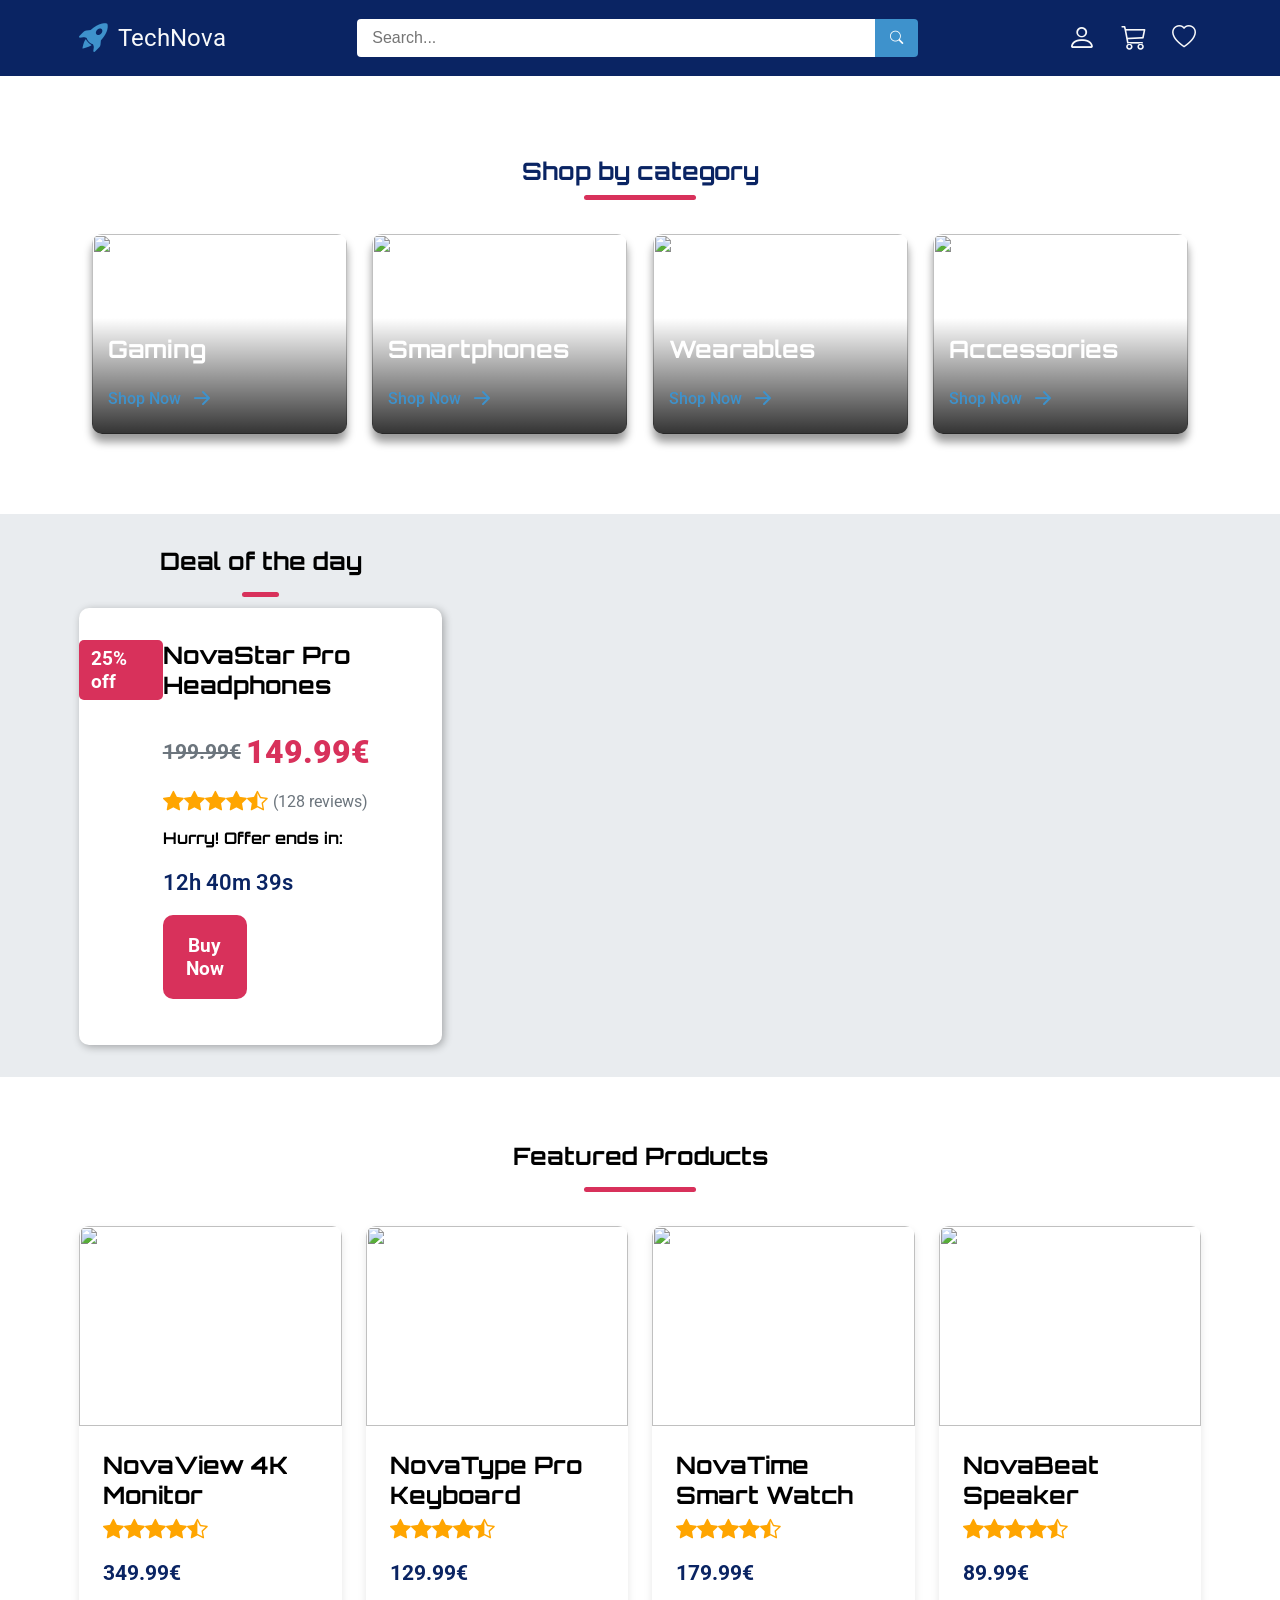
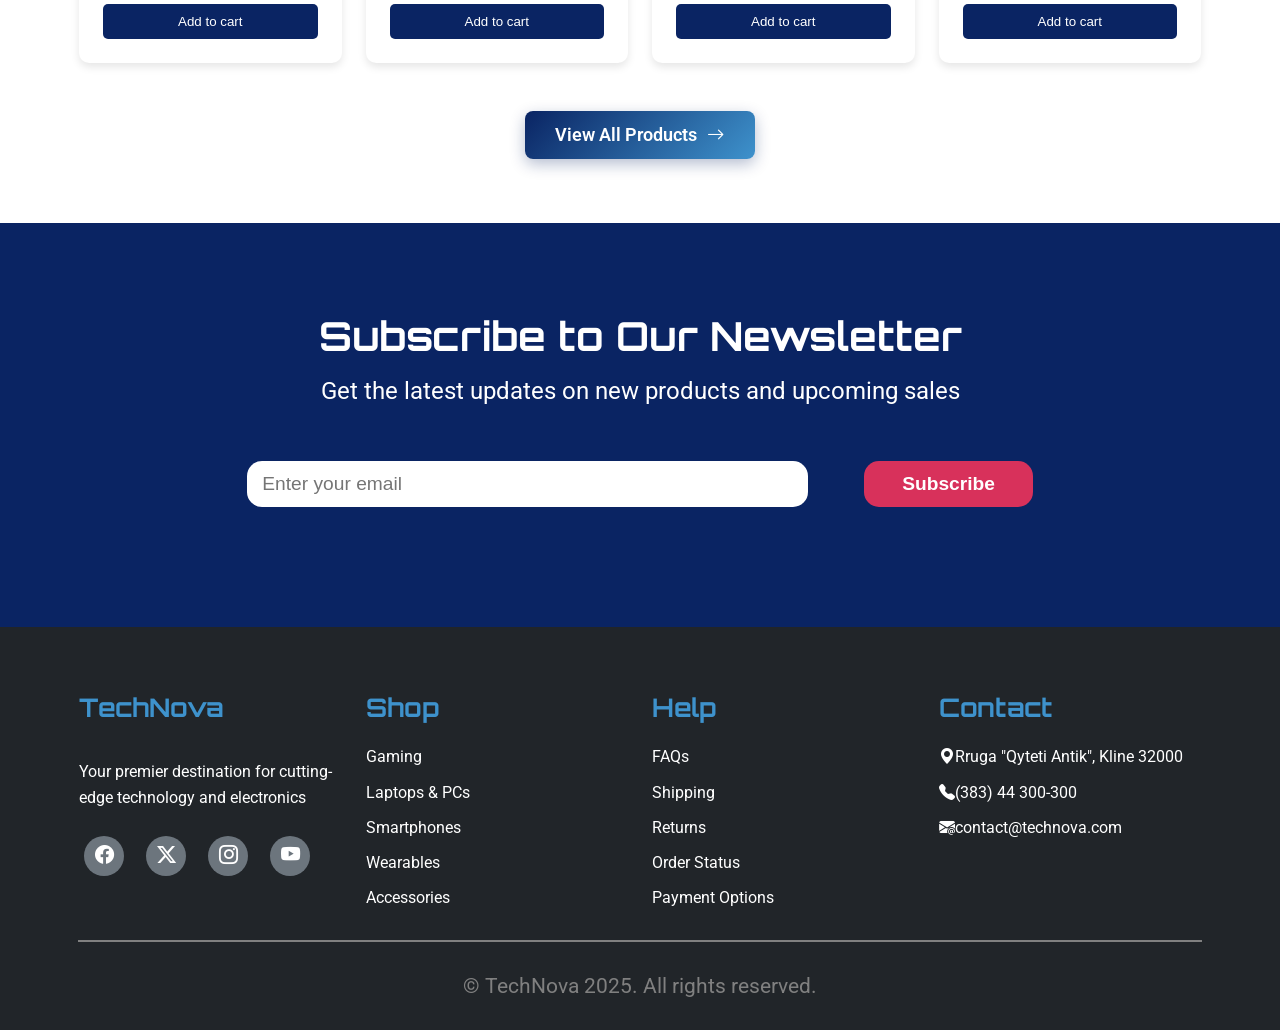
==== commit be1f6d39: "update" ====
--- a/index.html
+++ b/index.html
@@ -25,8 +25,9 @@
                     <button><i class="bi bi-search"></i></button>
                 </div>
                 <div class="btn1-2">
-                    <a href="login.html"><i class="bi bi-person"></i></a>
-                    <a href="checkout.html"><i class="bi bi-cart3"></i></a>
+                    <a href="login.html"><i class="bi bi-person btn1"></i></a>
+                    <a href="checkout.html"><i class="bi bi-cart3 btn2"></i></a>
+                    <a href="#"><i class="bi bi-heart"></i></a>
                 </div>
             </div>
         </div>
@@ -312,7 +313,22 @@
                 </div>
             </div>
 
-    </section>
+    </section> 
+
+    <!--Bottom Navigation Bar for Mobile-->
+    <section id="phone-nav">
+        <div class="icon-cont">
+            <ul class="icon-list" >
+                <li><a href="index.html"><i class="bi bi-house"></i></a></li>
+                <li><a href="categories.html"><i class="bi bi-grid"></i></a></li>
+                <li><a href="login.html"><i class="bi bi-person"></i></a></li>
+                <li><a href="checkout.html"><i class="bi bi-cart"></i></a></li>
+                <li><a href="#"><i class="bi bi-heart"></i></a></li>
+            </ul>
+        </div>
+    </section>
+
+
     <script>
         // Intersection Observer for scroll animations
         const observerOptions = {
--- a/index.css
+++ b/index.css
@@ -78,10 +78,20 @@
     margin-right: 10px;
 }
 
+.conection{
+    display: flex;
+    flex-direction: row;
+    align-items: center;
+    justify-content: center;
+    gap: 20px;
+
+    width: 100%;
+}
 
 .searchbar{
     display: flex;
-    width: 40%;
+    width: 50%;
+    margin-right: 2%;
 }
 
 .searchbar input{
@@ -113,6 +123,14 @@
     cursor: pointer;
     font-weight: 500;
     transition: color 0.5s ease;
+}
+
+ .btn1-2 .btn1{
+    font-size: 1.8rem;
+}
+
+.btn1-2 .btn2{
+    font-size: 1.6rem;
 }
 
 .btn1-2 a {
@@ -624,7 +642,7 @@
     font-size: 1.3rem;
     border-top: 2px solid grey; 
     color: grey;
-    
+    text-align: center; 
 }
 
 
@@ -723,364 +741,41 @@
     margin: 0 auto;
 }
 
-/* Login Page CSS code */
-
-.login-section {
-    min-height: calc(100vh - 80px);
-    display: flex;
-    align-items: center;
+ 
+
+/* Bottom Mobile Navigation Bar */
+
+#phone-nav{
+    display: none;
+    position: fixed;
+    bottom: 0;
+    background-color: white;
+    width: 100%;
+    box-shadow: 0px -2px 8px rgba(0,0,0,0.2);
+    z-index: 1000;
+    padding: 10px 0;
+}
+
+.icon-cont{
+    display: flex;
     justify-content: center;
-    background: linear-gradient(135deg, var(--light-gray) 0%, #ffffff 100%);
-    padding: 3rem 1rem;
-    margin-top: 0;
-}
-
-.login-container {
-    width: 100%;
-    max-width: 500px;
-    position: relative;
-}
-
-.login-card {
-    background: white;
-    border-radius: 15px;
-    box-shadow: 0px 10px 30px rgba(0, 0, 0, 0.1);
-    padding: 2.5rem;
-    animation: fadeInUp 0.6s ease;
-    width: 100%;
-    box-sizing: border-box;
-    display: block;
-}
-
-@keyframes fadeInUp {
-    from {
-        opacity: 0;
-        transform: translateY(20px);
-    }
-    to {
-        opacity: 1;
-        transform: translateY(0);
-    }
-}
-
-.login-header {
-    text-align: center;
-    margin-bottom: 2rem;
-}
-
-.login-icon {
-    width: 80px;
-    height: 80px;
-    margin: 0 auto 1.5rem;
-    background: linear-gradient(135deg, var(--primary-color), var(--secondary-color));
-    border-radius: 50%;
-    display: flex;
-    align-items: center;
-    justify-content: center;
-    box-shadow: 0px 5px 15px rgba(10, 36, 99, 0.3);
-}
-
-.login-icon i {
-    font-size: 2.5rem;
-    color: white;
-}
-
-.login-header h1 {
+    width: 100%;
+}
+
+.icon-list{
+    display: flex;
+    flex-direction: row;
+    width: 100%;
+    gap: 20px;
+    list-style: none;
+    justify-content: space-around;
+    height: 50px;
+    align-items: center;
+}
+
+.icon-list li i{
+    display: flex;
+    flex-direction: column;
+    font-size: 2.1rem;
     color: var(--primary-color);
-    font-size: 2rem;
-    margin-bottom: 0.5rem;
-}
-
-.login-header p {
-    color: var(--grey);
-    font-size: 1rem;
-}
-
-.login-form {
-    width: 100%;
-    display: flex;
-    flex-direction: column;
-}
-
-.form-group {
-    margin-bottom: 1.5rem;
-    width: 100%;
-    display: flex;
-    flex-direction: column;
-}
-
-.form-group label {
-    display: flex;
-    align-items: center;
-    gap: 8px;
-    color: var(--dark);
-    font-weight: 500;
-    margin-bottom: 0.5rem;
-    font-size: 0.95rem;
-}
-
-.form-group label i {
-    color: var(--secondary-color);
-    font-size: 1.1rem;
-}
-
-.form-group input {
-    width: 100%;
-    padding: 12px 15px;
-    border: 2px solid var(--light-gray);
-    border-radius: 8px;
-    font-size: 1rem;
-    font-family: 'Roboto', sans-serif;
-    transition: all 0.3s ease;
-    background-color: var(--light);
-    box-sizing: border-box;
-    display: block;
-}
-
-.form-group input:focus {
-    outline: none;
-    border-color: var(--secondary-color);
-    background-color: white;
-    box-shadow: 0 0 0 3px rgba(62, 146, 204, 0.1);
-}
-
-.password-input-wrapper {
-    position: relative;
-    width: 100%;
-    display: block;
-}
-
-.password-toggle {
-    position: absolute;
-    right: 15px;
-    top: 50%;
-    transform: translateY(-50%);
-    background: none;
-    border: none;
-    color: var(--grey);
-    cursor: pointer;
-    font-size: 1.2rem;
-    padding: 5px;
-    transition: color 0.3s ease;
-}
-
-.password-toggle:hover {
-    color: var(--secondary-color);
-}
-
-.form-options {
-    display: flex;
-    justify-content: space-between;
-    align-items: center;
-    margin-bottom: 1.5rem;
-    flex-wrap: wrap;
-    gap: 10px;
-    width: 100%;
-}
-
-.remember-me {
-    display: flex;
-    align-items: center;
-    gap: 8px;
-    cursor: pointer;
-    color: var(--dark);
-    font-size: 0.9rem;
-    white-space: nowrap;
-}
-
-.remember-me input[type="checkbox"] {
-    width: 18px;
-    height: 18px;
-    cursor: pointer;
-    accent-color: var(--secondary-color);
-}
-
-.forgot-password {
-    color: var(--secondary-color);
-    font-size: 0.9rem;
-    transition: color 0.3s ease;
-}
-
-.forgot-password:hover {
-    color: var(--accent);
-}
-
-.login-btn {
-    width: 100%;
-    padding: 14px;
-    background: linear-gradient(135deg, var(--primary-color), var(--secondary-color));
-    color: white;
-    border: none;
-    border-radius: 8px;
-    font-size: 1.1rem;
-    font-weight: 600;
-    cursor: pointer;
-    display: flex;
-    align-items: center;
-    justify-content: center;
-    gap: 10px;
-    transition: all 0.3s ease;
-    font-family: 'Roboto', sans-serif;
-    box-shadow: 0px 5px 15px rgba(10, 36, 99, 0.3);
-    box-sizing: border-box;
-    margin: 0;
-}
-
-.login-btn:hover {
-    transform: translateY(-2px);
-    box-shadow: 0px 8px 20px rgba(10, 36, 99, 0.4);
-}
-
-.login-btn:active {
-    transform: translateY(0);
-}
-
-.login-btn i {
-    font-size: 1.2rem;
-    transition: transform 0.3s ease;
-}
-
-.login-btn:hover i {
-    transform: translateX(5px);
-}
-
-.divider {
-    display: flex;
-    align-items: center;
-    text-align: center;
-    margin: 2rem 0;
-    color: var(--grey);
-    width: 100%;
-}
-
-.divider::before,
-.divider::after {
-    content: '';
-    flex: 1;
-    border-bottom: 1px solid var(--light-gray);
-}
-
-.divider span {
-    padding: 0 15px;
-    font-size: 0.9rem;
-}
-
-.social-login {
-    display: flex;
-    flex-direction: column;
-    gap: 12px;
-    margin-bottom: 1.5rem;
-    width: 100%;
-}
-
-.social-btn {
-    width: 100%;
-    padding: 12px;
-    border: 2px solid var(--light-gray);
-    border-radius: 8px;
-    background: white;
-    font-size: 1rem;
-    cursor: pointer;
-    display: flex;
-    align-items: center;
-    justify-content: center;
-    gap: 10px;
-    transition: all 0.3s ease;
-    font-family: 'Roboto', sans-serif;
-    font-weight: 500;
-    box-sizing: border-box;
-}
-
-.social-btn:hover {
-    border-color: var(--secondary-color);
-    transform: translateY(-2px);
-    box-shadow: 0px 5px 10px rgba(0, 0, 0, 0.1);
-}
-
-.google-btn {
-    color: #4285F4;
-}
-
-.google-btn:hover {
-    background-color: #f8f9ff;
-}
-
-.facebook-btn {
-    color: #1877F2;
-}
-
-.facebook-btn:hover {
-    background-color: #f0f4ff;
-}
-
-.social-btn i {
-    font-size: 1.3rem;
-}
-
-.signup-link {
-    text-align: center;
-    margin-top: 1.5rem;
-    width: 100%;
-}
-
-.signup-link p {
-    color: var(--grey);
-    font-size: 0.95rem;
-}
-
-.signup-link a {
-    color: var(--secondary-color);
-    font-weight: 600;
-    transition: color 0.3s ease;
-}
-
-.signup-link a:hover {
-    color: var(--accent);
-}
-
-.login-back-link {
-    text-align: center;
-    margin-top: 2rem;
-}
-
-.login-back-link a {
-    display: inline-flex;
-    align-items: center;
-    gap: 8px;
-    color: var(--primary-color);
-    font-weight: 500;
-    transition: all 0.3s ease;
-}
-
-.login-back-link a:hover {
-    color: var(--secondary-color);
-    transform: translateX(-5px);
-}
-
-.login-back-link a i {
-    font-size: 1.1rem;
-}
-
-/* Signup Page Specific Styles */
-.signup-options {
-    justify-content: flex-start !important;
-}
-
-.terms-link {
-    color: var(--secondary-color);
-    text-decoration: underline;
-    transition: color 0.3s ease;
-}
-
-.terms-link:hover {
-    color: var(--accent);
-}
-
-.remember-me span {
-    line-height: 1.4;
-}
-
-.remember-me a {
-    color: inherit;
-}
-
+}
--- a/responsive.css
+++ b/responsive.css
@@ -156,6 +156,8 @@
     .btn1-2 {
         order: 2;
         gap: 15px;
+        width: 100%;
+        justify-content: center;
     }
 
     .searchbar {
@@ -470,6 +472,18 @@
         order: 2;
     }
 
+    .btn1 {
+        display: none;
+    }
+
+    .btn2{
+        display: none;
+    }
+    
+    .btn1-2{
+        display: none;
+    }
+
     .searchbar {
         width: 100%;
         order: 3;
@@ -535,6 +549,40 @@
     .copyright {
         font-size: 0.9rem;
         padding: 1rem;
+    }
+    /*Bottom Mobile Navigation Bar Adjustments*/
+    #phone-nav{
+        display: flex;
+    }
+
+    #footer{
+        margin-bottom: 4rem;
+        padding: 2rem 0 0 0;
+    }
+
+    .footer-content{
+        grid-template-columns: 1fr;
+        gap: 2rem;
+        text-align: center;
+    }
+
+    .copyright{
+        width: 100%;
+        font-size: 0.9rem;
+        padding: 1rem;
+        text-align: center;
+    }
+
+    .footer-column p{
+        padding: 5px 0;
+    }
+
+    .footer-bottom{
+        margin-bottom: 4rem;
+    }
+
+    #phone-nav{
+        padding: 5px 0;
     }
 }
 
@@ -821,4 +869,3 @@
         font-size: 0.9rem;
     }
 }
-
